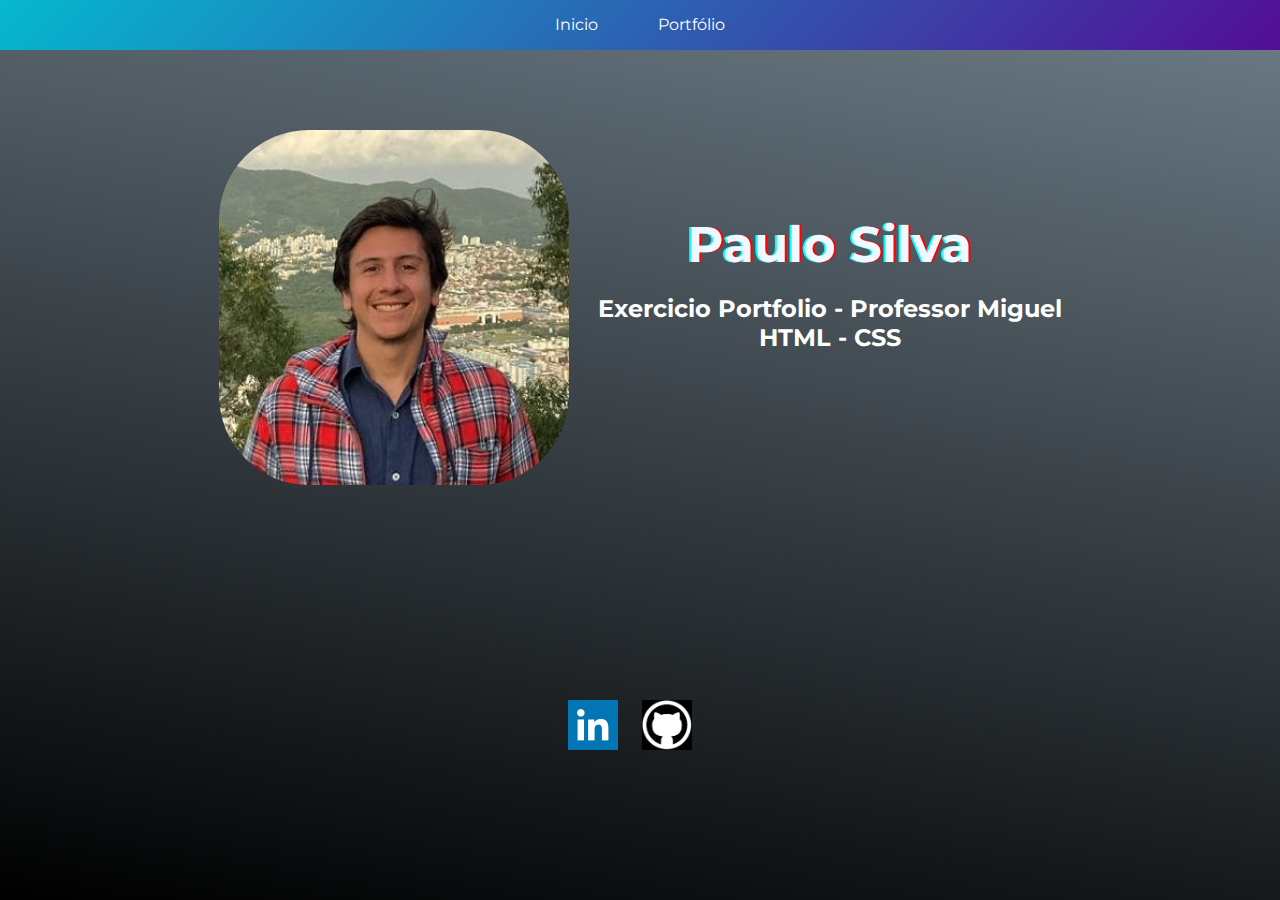
==== index.html @ f244db4f "vamooo" ====
<!DOCTYPE html>
<html>
<head>	<title>Paulo Silva</title>	<meta charset="utf-8">
	<link rel="stylesheet" href="css/styles.css">
	<link rel="preconnect" href="https://fonts.googleapis.com">
	<link rel="preconnect" href="https://fonts.gstatic.com">
	<link href="https://fonts.googleapis.com/css2?family=Montserrat:wght@600&display=swap" rel="stylesheet"> <!-- chamando link da fonte do fonts.google.com -->
	<meta content="width=device-width, initial-scale=1" name="viewport" />
	<script type="text/javascript" src="js/scripts.js"></script>
	<link rel="stylesheet" href="css/mobile.css" media="(max-width:800px)">
</head>
<!-- arrumando um negocio do git -->
<body>
	<div id="navigation" class="navigation">
		<ul>
		<li><a href="index.html">Inicio</a></li>
		<li><a href="portfolio.html">Portfólio</a></li>
		<li id="threeline-icon" class="threeline-icon" onclick="openNav()">&#9776;</li>
		</ul>
	</div>

<div class="capa">
	<div class="profile-pic">
	<img src="img/fotopaulo.jpg" alt="Foto de Paulo">
</div>

<div class="profile-title">	<h1>Paulo Silva</h1>
	<h2 style="color: #ffffff">
	Exercicio Portfolio <span style="color: #ffffff;"> - </span> Professor Miguel<br> HTML <span style="color: rgb(255, 255, 255);">-</span>	CSS </h2>
	
</div>
</body>
<footer>
	<a href="https://www.linkedin.com/in/paulo-malheiros-67a0049b/" target="_blank"><img id="social-img" src="img/174857.png" alt="link do linkedin"></a>
	<a href="https://github.com/pwl1m/IFSC/tree/main/internet/Paulinho" target="_blank"><img id="social-img" src="img/git.png" alt="link do github"></a>
</footer>
</html>
---- css/styles.css ----
html,body{
  margin:0px;
  padding: 0px;
}
/* INDEX */
body{
  background: linear-gradient(10deg,#000000,#6e7d88);
  font-family: 'Montserrat', sans-serif;
  color: aliceblue;
  text-align: center;
  position: relative;
  min-height: 100vh;
}

.navigation{
  background-color: #37718e ;
  height: 50px ;
  background: linear-gradient(135deg,#05b8cf,#530d96);
  animation-duration: 1.5s;
  animation-name: nav;
}

.navigation ul{
  margin-top: 0px;
  list-style: none; /* tirar as bolinhas do 'ul' */
  padding-left: 0px;
  text-align: center; 
  height: 50px;
  display: flex;
  list-style-type: none;
  justify-content: center;
  padding: 0;
}

.navigation a{
  color: #ffffff;
  text-decoration: none;
}

.navigation a:hover{
  color:#000000
}

.navigation li{
  display: inline-block; /* criar os blocos */
  padding-left: 30px;
  padding-right: 30px;
  height: 50px;
  line-height: 50px;
  font-size: 16px;
  
}

.navigation li.threeline-icon{
  display: none;
}

.navigation li.threeline-icon:hover {
  color: #f27609;
  cursor: pointer;
}

.capa div{
  display: inline-block; /* criar blocos */
  height: 650px;
}

.profile-pic{
/* background-color: yellow; */
 /* Opção para caso use cores diferentes para cada bloco e transformar o site responsivo a sempre trabalhar com essa proporção*/
box-sizing: border-box;
animation-name: profile-capa;
animation-duration: 1.5s;
vertical-align: center;
margin-right: 25px;
}

.profile-pic img{
  width: 350px;
  border-radius: 90px;
  margin-top: 80px;
  animation-name: profile-capa;
  animation-duration: 1.5s;
  align-items: center;
}

 .profile-title{
  /* background-color: red; */
  vertical-align: top; /* Opção para caso use cores diferentes para cada bloco e transformar o site responsivo a sempre trabalhar com essa proporção*/
  animation-name: title-capa;
  animation-duration: 1.5s;
} 

.profile-title h1{ /* Titulo de Nome e Exercicio do Professor*/
line-height: 30px; /* diminuir espacamento */
font-size: 50px;
text-shadow: cyan -2px 0, red 2px 0;
margin-top: 180px;
color:#ffffff
text-align: center;
}

#social-img {
  width: 50px;
  padding-right: 20px;
}

@keyframes profile-capa {
  0%  {opacity: 0; transform: translate(0px,20px)}
  100% {opacity: 1; transform: translate(0px,0px)}
}

@keyframes title-capa {
  0%  {opacity: 0; transform: translate(0px,-20px)}
  100% {opacity: 1; transform: translate(0px,0px)}
}

@keyframes nav {
  0%  {opacity: 0;}
  100% {opacity: 1;}
}

@keyframes tela{
  0%  {opacity: 0;}
  100% {opacity: 1;}
}

@media (max-width:1200px){

.navigation li{
  display: none;
}

.navigation li.threeline-icon{
  display: inline-block;  
  text-align: right;
}

.capa div{
  display: block; /* criar blocos */
  height: auto;
}

.profile-pic{
width: 100%;
}

.profile-pic img{
  margin-top: 0;
  max-width: 80%;
}

.profile-title{
width: 100%;
text-align: center;
}

.profile-title h1{
margin-top: 20px;
font-size: 40px;
}

.main {
  padding-top: 5px;
  padding-right: 5%;
  padding-bottom: 40px;
  padding-left: 5%;
}

.main a{
  overflow-wrap: break-word;
  word-wrap: break-word;
}

.miniatura{
max-width: 100%;
background-size: auto 100%;

}

.blackbox{
  opacity: 0.5%;
}

.menujs{
height: auto;
}

.menujs ul{
height: auto;
text-align: center;
}

.menujs li{
  display:block;
}

#page-container {

}

#content-wrap {
  padding-bottom: 2.5rem;    /* Footer height */
}

#footer {
  position: absolute;
  bottom: 0;
  width: 100%;
  height: 2.5rem;            /* Footer height */
}
---- css/mobile.css ----
nav{
    width: 100%;
    position: fixed;
    bottom:0;
    left:0;
}

.container{
    margin-bottom: 150px;
    min-height: 100vh; /**/
}

/* para impressoras */
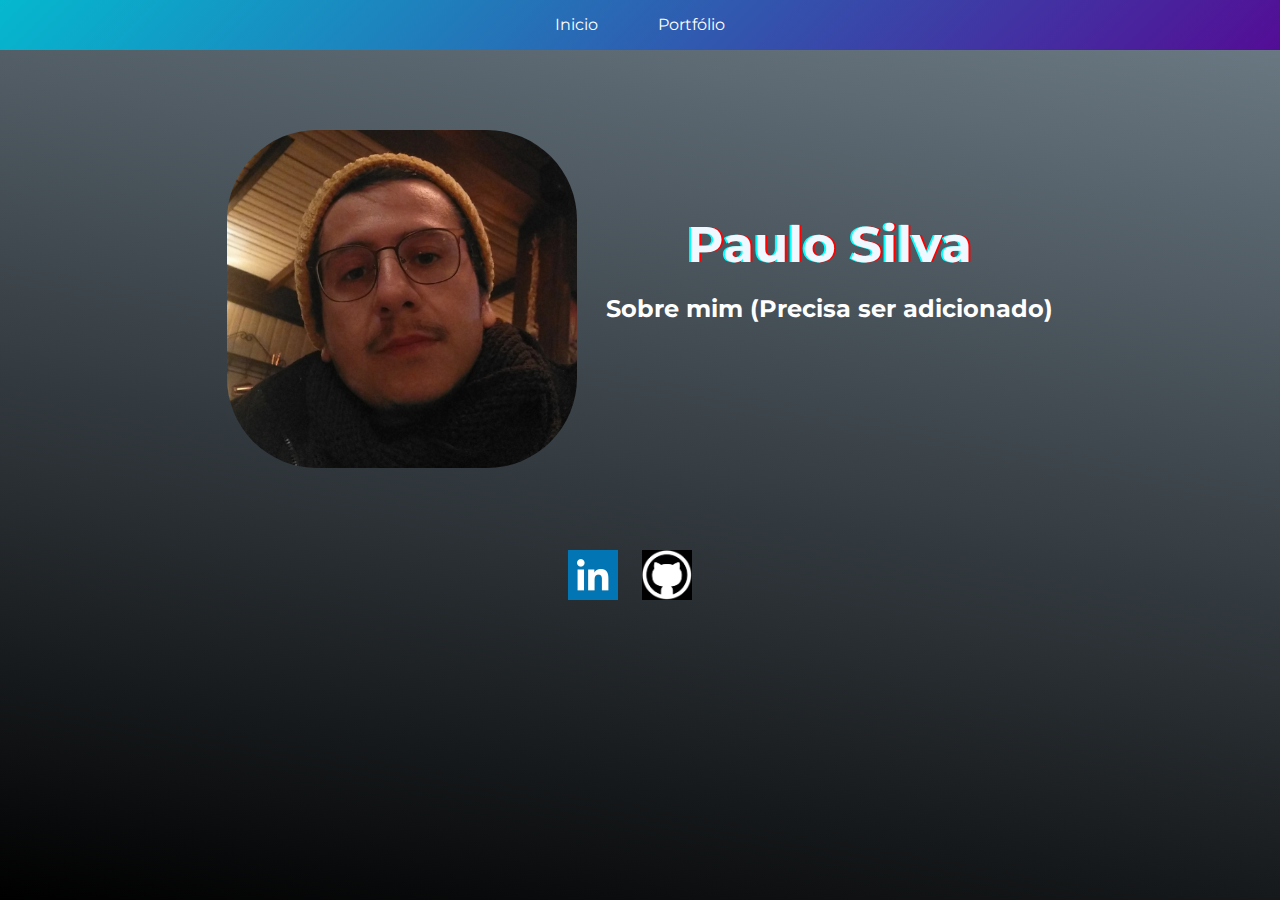
==== commit e211724f: "Trocando foto e alguns links do Index" ====
--- a/index.html
+++ b/index.html
@@ -26,12 +26,12 @@
 
 <div class="profile-title">	<h1>Paulo Silva</h1>
 	<h2 style="color: #ffffff">
-	Exercicio Portfolio <span style="color: #ffffff;"> - </span> Professor Miguel<br> HTML <span style="color: rgb(255, 255, 255);">-</span>	CSS </h2>
+	Sobre mim (Precisa ser adicionado) </h2>
 	
 </div>
 </body>
 <footer>
 	<a href="https://www.linkedin.com/in/paulo-malheiros-67a0049b/" target="_blank"><img id="social-img" src="img/174857.png" alt="link do linkedin"></a>
-	<a href="https://github.com/pwl1m/IFSC/tree/main/internet/Paulinho" target="_blank"><img id="social-img" src="img/git.png" alt="link do github"></a>
+	<a href="https://github.com/pwl1m" target="_blank"><img id="social-img" src="img/git.png" alt="link do github"></a>
 </footer>
 </html>
--- a/css/styles.css
+++ b/css/styles.css
@@ -62,7 +62,7 @@
 
 .capa div{
   display: inline-block; /* criar blocos */
-  height: 650px;
+  height: 500px;
 }
 
 .profile-pic{
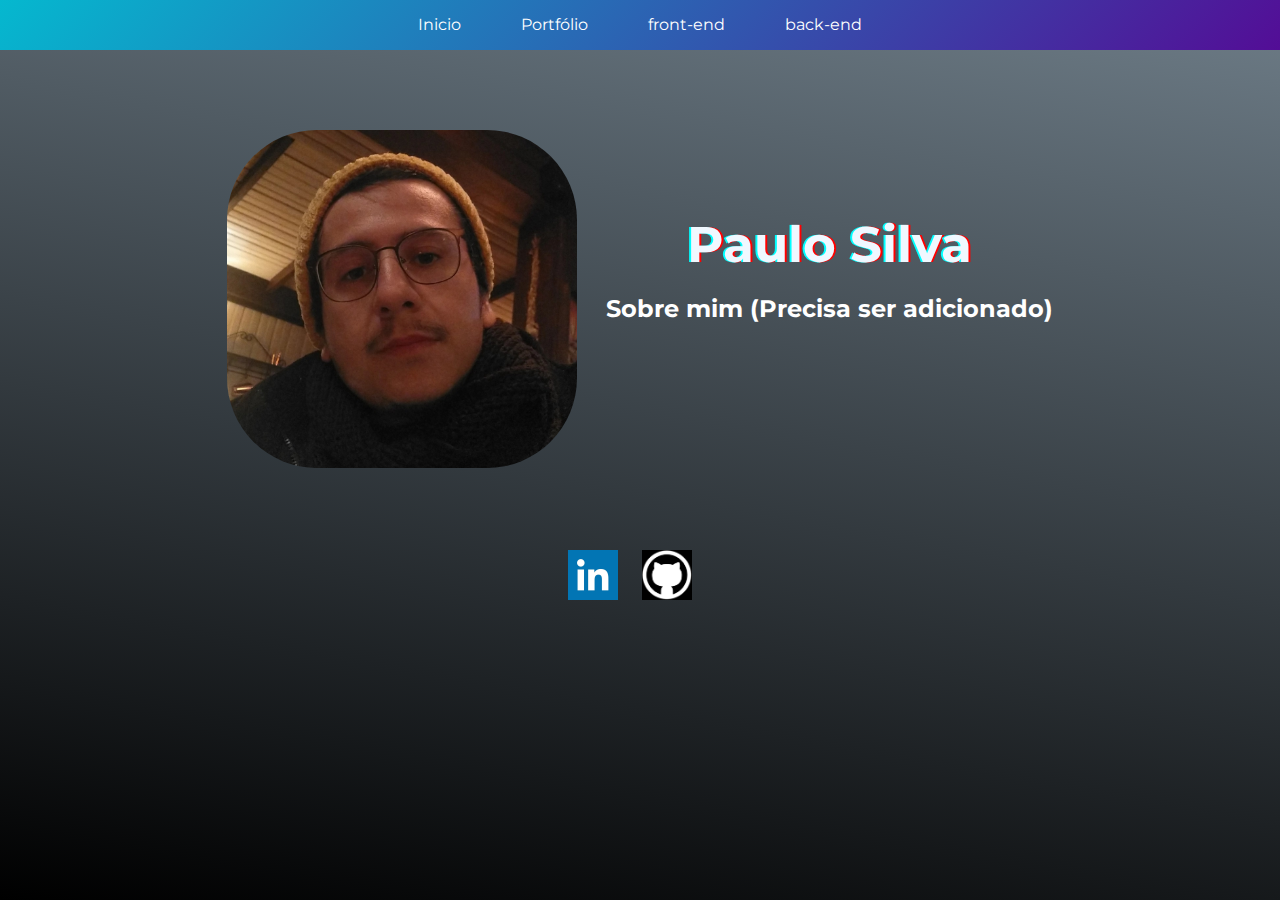
==== commit 5b3d832a: "add opcoes na navbar" ====
--- a/index.html
+++ b/index.html
@@ -15,6 +15,8 @@
 		<ul>
 		<li><a href="index.html">Inicio</a></li>
 		<li><a href="portfolio.html">Portfólio</a></li>
+		<li><a href="portfolio.html">front-end</a></li>
+		<li><a href="portfolio.html">back-end</a></li>
 		<li id="threeline-icon" class="threeline-icon" onclick="openNav()">&#9776;</li>
 		</ul>
 	</div>
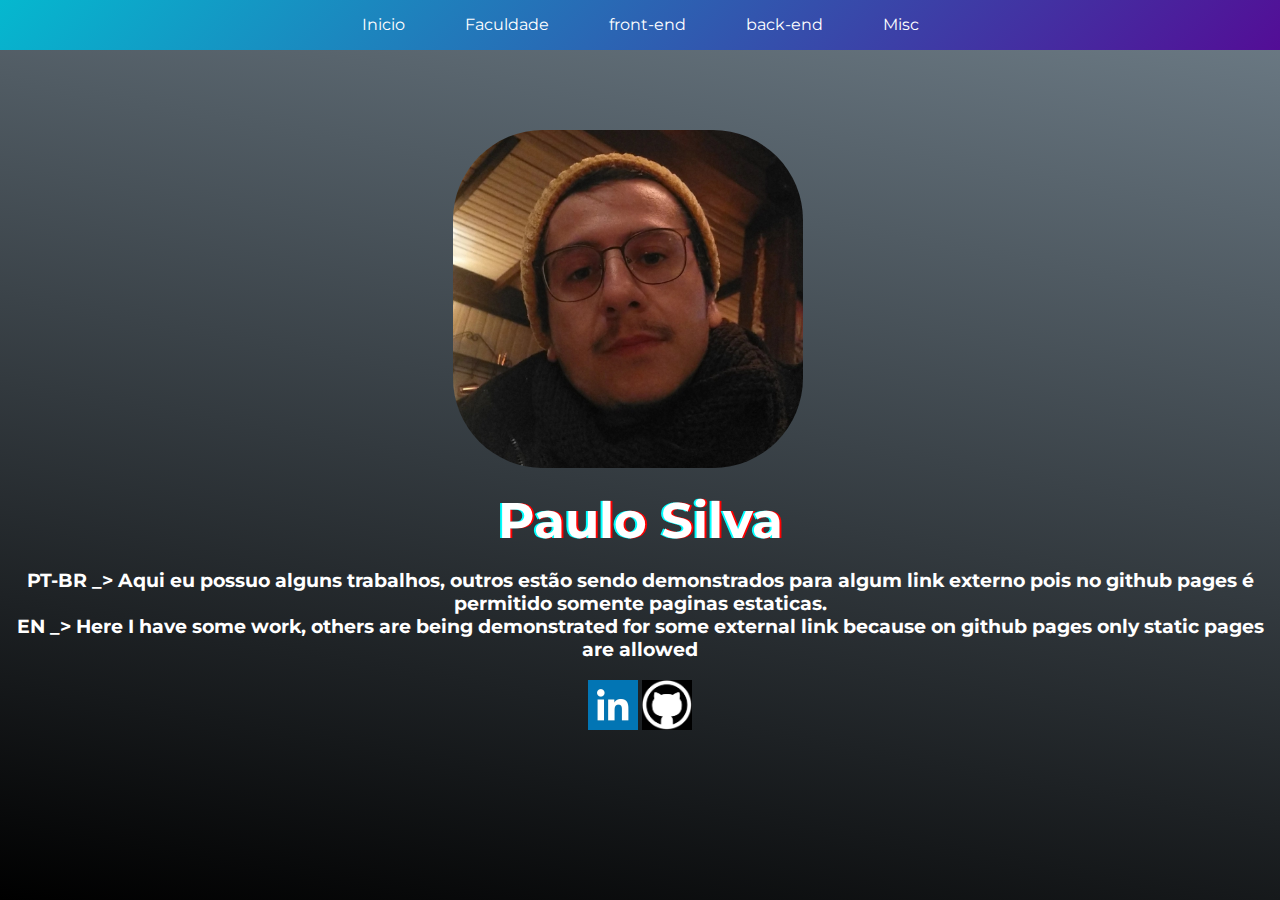
==== commit f53bc504: "Organizando algumas coisas" ====
--- a/index.html
+++ b/index.html
@@ -9,14 +9,15 @@
 	<script type="text/javascript" src="js/scripts.js"></script>
 	<link rel="stylesheet" href="css/mobile.css" media="(max-width:800px)">
 </head>
-<!-- arrumando um negocio do git -->
+
 <body>
 	<div id="navigation" class="navigation">
 		<ul>
 		<li><a href="index.html">Inicio</a></li>
-		<li><a href="portfolio.html">Portfólio</a></li>
+		<li><a href="portfolio.html">Faculdade</a></li>
 		<li><a href="portfolio.html">front-end</a></li>
 		<li><a href="portfolio.html">back-end</a></li>
+		<li><a href="portfolio.html">Misc</a></li>
 		<li id="threeline-icon" class="threeline-icon" onclick="openNav()">&#9776;</li>
 		</ul>
 	</div>
@@ -28,7 +29,13 @@
 
 <div class="profile-title">	<h1>Paulo Silva</h1>
 	<h2 style="color: #ffffff">
-	Sobre mim (Precisa ser adicionado) </h2>
+	
+	</h2>
+	
+	<h3 style="color: #ffffff">
+	PT-BR _> Aqui eu possuo alguns trabalhos, outros estão sendo demonstrados para algum link externo pois no github pages é permitido somente paginas estaticas. 
+	<br>EN _> Here I have some work, others are being demonstrated for some external link because on github pages only static pages are allowed
+</h2>
 	
 </div>
 </body>
--- a/css/styles.css
+++ b/css/styles.css
@@ -1,10 +1,12 @@
-  html,body{
-  margin:0px;
-  padding: 0px;
-}
-/* INDEX */
-body{
-  background: linear-gradient(10deg,#000000,#6e7d88);
+/* Reset de estilos padrão */
+html, body {
+  margin: 0;
+  padding: 0;
+}
+
+/* Estilos para o corpo da página INDEX */
+body {
+  background: linear-gradient(10deg, #000000, #6e7d88);
   font-family: 'Montserrat', sans-serif;
   color: aliceblue;
   text-align: center;
@@ -12,46 +14,43 @@
   min-height: 100vh;
 }
 
-.navigation{
-  background-color: #37718e ;
-  height: 50px ;
-  background: linear-gradient(135deg,#05b8cf,#530d96);
+/* Estilos para a barra de navegação */
+.navigation {
+  background-color: #37718e;
+  height: 50px;
+  background: linear-gradient(135deg, #05b8cf, #530d96);
   animation-duration: 1.5s;
   animation-name: nav;
 }
 
-.navigation ul{
-  margin-top: 0px;
-  list-style: none; /* tirar as bolinhas do 'ul' */
-  padding-left: 0px;
-  text-align: center; 
+.navigation ul {
+  margin: 0;
+  padding: 0;
+  list-style: none;
+  text-align: center;
   height: 50px;
   display: flex;
-  list-style-type: none;
   justify-content: center;
-  padding: 0;
-}
-
-.navigation a{
+}
+
+.navigation a {
   color: #ffffff;
   text-decoration: none;
 }
 
-.navigation a:hover{
-  color:#000000
-}
-
-.navigation li{
-  display: inline-block; /* criar os blocos */
-  padding-left: 30px;
-  padding-right: 30px;
+.navigation a:hover {
+  color: #000000;
+}
+
+.navigation li {
+  display: inline-block;
+  padding: 0 30px;
   height: 50px;
   line-height: 50px;
   font-size: 16px;
-  
-}
-
-.navigation li.threeline-icon{
+}
+
+.navigation li.threeline-icon {
   display: none;
 }
 
@@ -60,152 +59,153 @@
   cursor: pointer;
 }
 
-.capa div{
-  display: inline-block; /* criar blocos */
-  height: 500px;
-}
-
-.profile-pic{
-/* background-color: yellow; */
- /* Opção para caso use cores diferentes para cada bloco e transformar o site responsivo a sempre trabalhar com essa proporção*/
-box-sizing: border-box;
-animation-name: profile-capa;
-animation-duration: 1.5s;
-vertical-align: center;
-margin-right: 25px;
-}
-
-.profile-pic img{
+/* Estilos para a seção da capa */
+.capa div {
+  display: inline-block;
+}
+
+.profile-pic {
+  box-sizing: border-box;
+  animation-name: profile-capa;
+  animation-duration: 1.5s;
+  margin-right: 25px;
+}
+
+.profile-pic img {
   width: 350px;
   border-radius: 90px;
   margin-top: 80px;
-  animation-name: profile-capa;
-  animation-duration: 1.5s;
-  align-items: center;
-}
-
- .profile-title{
-  /* background-color: red; */
-  vertical-align: top; /* Opção para caso use cores diferentes para cada bloco e transformar o site responsivo a sempre trabalhar com essa proporção*/
+}
+
+.profile-title {
+  vertical-align: top;
   animation-name: title-capa;
   animation-duration: 1.5s;
-} 
-
-.profile-title h1{ /* Titulo de Nome e Exercicio do Professor*/
-line-height: 30px; /* diminuir espacamento */
-font-size: 50px;
-text-shadow: cyan -2px 0, red 2px 0;
-margin-top: 180px;
-color:#ffffff
-text-align: center;
-}
-
+}
+
+.profile-title h1 {
+  line-height: 30px;
+  font-size: 50px;
+  text-shadow: cyan -2px 0, red 2px 0;
+  color: #ffffff;
+  text-align: center;
+}
+
+.profile-title h2 {
+  text-align: center;
+  margin-left: 20%;
+  margin-right: 20%;
+}
+
+/* Estilos para as imagens sociais */
 #social-img {
   width: 50px;
-  padding-right: 20px;
-}
-
+  margin-left: auto;
+  margin-right: auto;
+}
+
+/* Animações */
 @keyframes profile-capa {
-  0%  {opacity: 0; transform: translate(0px,20px)}
-  100% {opacity: 1; transform: translate(0px,0px)}
+  0% {
+    opacity: 0;
+    transform: translate(0px, 20px);
+  }
+  100% {
+    opacity: 1;
+    transform: translate(0px, 0px);
+  }
 }
 
 @keyframes title-capa {
-  0%  {opacity: 0; transform: translate(0px,-20px)}
-  100% {opacity: 1; transform: translate(0px,0px)}
+  0% {
+    opacity: 0;
+    transform: translate(0px, -20px);
+  }
+  100% {
+    opacity: 1;
+    transform: translate(0px, 0px);
+  }
 }
 
 @keyframes nav {
-  0%  {opacity: 0;}
-  100% {opacity: 1;}
-}
-
-@keyframes tela{
-  0%  {opacity: 0;}
-  100% {opacity: 1;}
-}
-
-@media (max-width:1200px){
-
-.navigation li{
-  display: none;
-}
-
-.navigation li.threeline-icon{
-  display: inline-block;  
-  text-align: right;
-}
-
-.capa div{
-  display: block; /* criar blocos */
-  height: auto;
-}
-
-.profile-pic{
-width: 100%;
-}
-
-.profile-pic img{
-  margin-top: 0;
-  max-width: 80%;
-}
-
-.profile-title{
-width: 100%;
-text-align: center;
-}
-
-.profile-title h1{
-margin-top: 20px;
-font-size: 40px;
-}
-
-.main {
-  padding-top: 5px;
-  padding-right: 5%;
-  padding-bottom: 40px;
-  padding-left: 5%;
-}
-
-.main a{
-  overflow-wrap: break-word;
-  word-wrap: break-word;
-}
-
-.miniatura{
-max-width: 100%;
-background-size: auto 100%;
-
-}
-
-.blackbox{
-  opacity: 0.5%;
-}
-
-.menujs{
-height: auto;
-}
-
-.menujs ul{
-height: auto;
-text-align: center;
-}
-
-.menujs li{
-  display:block;
-}
-
-#page-container {
-
-}
-
-#content-wrap {
-  padding-bottom: 2.5rem;    /* Footer height */
-}
-
-#footer {
-  position: absolute;
-  bottom: 0;
-  width: 100%;
-  height: 2.5rem;            /* Footer height */
-}+  0% {
+    opacity: 0;
+  }
+  100% {
+    opacity: 1;
+  }
+}
+
+/* Estilos responsivos */
+@media (max-width: 1200px) {
+  .navigation li {
+    display: none;
+  }
+
+  .navigation li.threeline-icon {
+    display: inline-block;
+    text-align: right;
+  }
+
+  .capa div {
+    display: block;
+  }
+
+  .profile-pic {
+    width: 100%;
+  }
+
+  .profile-pic img {
+    margin-top: 0;
+    max-width: 80%;
+  }
+
+  .profile-title {
+    width: 100%;
+    text-align: center;
+  }
+
+  .profile-title h1 {
+    font-size: 40px;
+  }
+
+  .main {
+    padding: 5px 5% 40px 5%;
+  }
+
+  .main a {
+    overflow-wrap: break-word;
+    word-wrap: break-word;
+  }
+
+  .miniatura {
+    max-width: 100%;
+    background-size: auto 100%;
+  }
+
+  .blackbox {
+    opacity: 0.5%;
+  }
+
+  .menujs,
+  .menujs ul {
+    height: auto;
+    text-align: center;
+  }
+
+  .menujs li {
+    display: block;
+  }
+
+  #page-container {}
+
+  #content-wrap {
+    padding-bottom: 2.5rem;
+  }
+
+  #footer {
+    position: absolute;
+    bottom: 0;
+    width: 100%;
+  }
+}
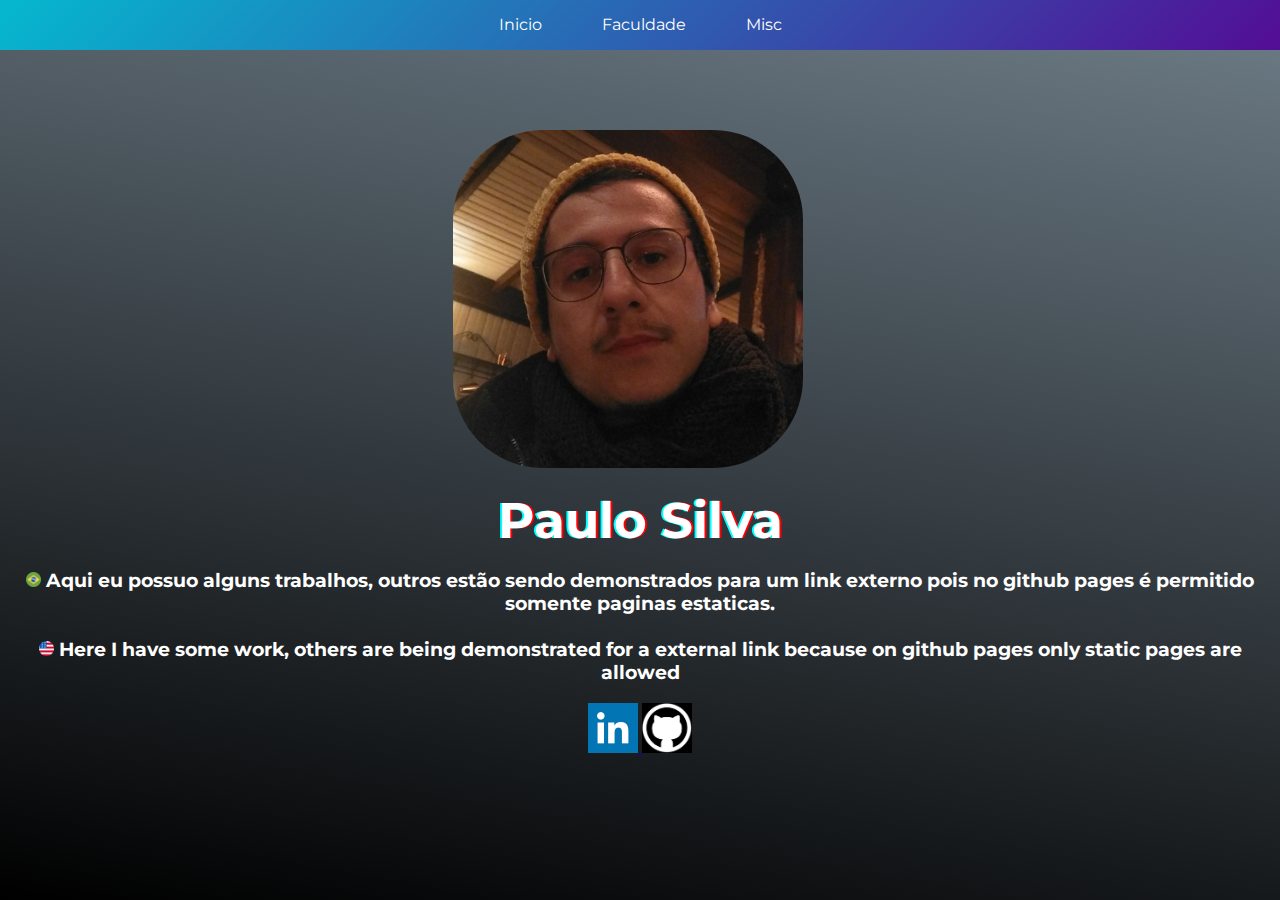
==== commit 425b10e8: "att pastas alinhamento de textos e refatoração do código" ====
--- a/index.html
+++ b/index.html
@@ -1,46 +1,52 @@
 <!DOCTYPE html>
 <html>
 <head>	<title>Paulo Silva</title>	<meta charset="utf-8">
-	<link rel="stylesheet" href="css/styles.css">
+	<link rel="stylesheet" href="css/primary/styles.css">
+	<link rel="stylesheet" href="css/mobile.css" media="(max-width:800px)">
 	<link rel="preconnect" href="https://fonts.googleapis.com">
 	<link rel="preconnect" href="https://fonts.gstatic.com">
-	<link href="https://fonts.googleapis.com/css2?family=Montserrat:wght@600&display=swap" rel="stylesheet"> <!-- chamando link da fonte do fonts.google.com -->
+	<link href="https://fonts.googleapis.com/css2?family=Montserrat:wght@600&display=swap" 
+	rel="stylesheet">
 	<meta content="width=device-width, initial-scale=1" name="viewport" />
 	<script type="text/javascript" src="js/scripts.js"></script>
-	<link rel="stylesheet" href="css/mobile.css" media="(max-width:800px)">
-</head>
+	</head>
 
 <body>
 	<div id="navigation" class="navigation">
 		<ul>
-		<li><a href="index.html">Inicio</a></li>
-		<li><a href="portfolio.html">Faculdade</a></li>
-		<li><a href="portfolio.html">front-end</a></li>
-		<li><a href="portfolio.html">back-end</a></li>
-		<li><a href="portfolio.html">Misc</a></li>
-		<li id="threeline-icon" class="threeline-icon" onclick="openNav()">&#9776;</li>
+			<li><a href="index.html">Inicio</a></li>
+			<li><a href="portfolio.html">Faculdade</a></li>
+			<li><a href="portfolio.html">Misc</a></li>
+			<li id="threeline-icon" class="threeline-icon" onclick="openNav()">&#9776;</li>
 		</ul>
 	</div>
 
 <div class="capa">
 	<div class="profile-pic">
-	<img src="img/fotopaulo.jpg" alt="Foto de Paulo">
-</div>
+		<img src="img/fotopaulo.jpg" alt="Foto de Paulo">
+		</div>
+	</div>
 
 <div class="profile-title">	<h1>Paulo Silva</h1>
-	<h2 style="color: #ffffff">
-	
-	</h2>
-	
 	<h3 style="color: #ffffff">
-	PT-BR _> Aqui eu possuo alguns trabalhos, outros estão sendo demonstrados para algum link externo pois no github pages é permitido somente paginas estaticas. 
-	<br>EN _> Here I have some work, others are being demonstrated for some external link because on github pages only static pages are allowed
-</h2>
-	
-</div>
-</body>
-<footer>
-	<a href="https://www.linkedin.com/in/paulo-malheiros-67a0049b/" target="_blank"><img id="social-img" src="img/174857.png" alt="link do linkedin"></a>
-	<a href="https://github.com/pwl1m" target="_blank"><img id="social-img" src="img/git.png" alt="link do github"></a>
-</footer>
-</html>
+		<a href="" target="_blank"><img id="icon-img" src="img/brasil.png"></a>
+		Aqui eu possuo alguns trabalhos, outros estão sendo demonstrados para um 
+		link externo pois no github pages é permitido somente paginas estaticas. 
+	<br><br> 
+		<a href="" target="_blank"><img id="icon-img" src="img/estados-unidos.png"></a>
+		Here I have some work, others are being demonstrated for a external link 
+		because on github pages only static pages are allowed
+	</h3>
+	</div>
+
+	<footer>
+		<a href="https://www.linkedin.com/in/paulo-malheiros-67a0049b/" target="_blank">
+			<img id="social-img" src="img/174857.png" alt="link do linkedin">
+			</a>
+		<a href="https://github.com/pwl1m" target="_blank">
+			<img id="social-img" src="img/git.png" alt="link do github">
+			</a>
+	</footer>
+
+	</body>
+</html>--- a/css/primary/styles.css
+++ b/css/primary/styles.css
@@ -0,0 +1,215 @@
+/* Reset de estilos padrão */
+html, body {
+  margin: 0;
+  padding: 0;
+}
+
+/* Estilos para o corpo da página INDEX */
+body {
+  background: linear-gradient(10deg, #000000, #6e7d88);
+  font-family: 'Montserrat', sans-serif;
+  color: aliceblue;
+  text-align: center;
+  position: relative;
+  min-height: 100vh;
+}
+
+/* Estilos para a barra de navegação */
+.navigation {
+  background-color: #37718e;
+  height: 50px;
+  background: linear-gradient(135deg, #05b8cf, #530d96);
+  animation-duration: 1.5s;
+  animation-name: nav;
+}
+
+.navigation ul {
+  margin: 0;
+  padding: 0;
+  list-style: none;
+  text-align: center;
+  height: 50px;
+  display: flex;
+  justify-content: center;
+}
+
+.navigation a {
+  color: #ffffff;
+  text-decoration: none;
+}
+
+.navigation a:hover {
+  color: #000000;
+}
+
+.navigation li {
+  display: inline-block;
+  padding: 0 30px;
+  height: 50px;
+  line-height: 50px;
+  font-size: 16px;
+}
+
+.navigation li.threeline-icon {
+  display: none;
+}
+
+.navigation li.threeline-icon:hover {
+  color: #f27609;
+  cursor: pointer;
+}
+
+/* Estilos para a seção da capa */
+.capa div {
+  display: inline-block;
+}
+
+.profile-pic {
+  box-sizing: border-box;
+  animation-name: profile-capa;
+  animation-duration: 1.5s;
+  margin-right: 25px;
+}
+
+.profile-pic img {
+  width: 350px;
+  border-radius: 90px;
+  margin-top: 80px;
+}
+
+.profile-title {
+  vertical-align: top;
+  animation-name: title-capa;
+  animation-duration: 1.5s;
+}
+
+.profile-title h1 {
+  line-height: 30px;
+  font-size: 50px;
+  text-shadow: cyan -2px 0, red 2px 0;
+  color: #ffffff;
+  text-align: center;
+}
+
+.profile-title h2 {
+  text-align: center;
+  margin-left: 20%;
+  margin-right: 20%;
+}
+
+/* Estilos para as imagens sociais */
+#social-img {
+  width: 50px;
+  margin-left: auto;
+  margin-right: auto;
+}
+
+#icon-img {
+  width: 15px;
+  margin-left: auto;
+  margin-right: auto;
+}
+
+/* Animações */
+@keyframes profile-capa {
+  0% {
+    opacity: 0;
+    transform: translate(0px, 20px);
+  }
+  100% {
+    opacity: 1;
+    transform: translate(0px, 0px);
+  }
+}
+
+@keyframes title-capa {
+  0% {
+    opacity: 0;
+    transform: translate(0px, -20px);
+  }
+  100% {
+    opacity: 1;
+    transform: translate(0px, 0px);
+  }
+}
+
+@keyframes nav {
+  0% {
+    opacity: 0;
+  }
+  100% {
+    opacity: 1;
+  }
+}
+
+/* Estilos responsivos */
+@media (max-width: 1200px) {
+  .navigation li {
+    display: none;
+  }
+
+  .navigation li.threeline-icon {
+    display: inline-block;
+    text-align: right;
+  }
+
+  .capa div {
+    display: block;
+  }
+
+  .profile-pic {
+    width: 100%;
+  }
+
+  .profile-pic img {
+    margin-top: 0;
+    max-width: 80%;
+  }
+
+  .profile-title {
+    width: 100%;
+    text-align: center;
+  }
+
+  .profile-title h1 {
+    font-size: 40px;
+  }
+
+  .main {
+    padding: 5px 5% 40px 5%;
+  }
+
+  .main a {
+    overflow-wrap: break-word;
+    word-wrap: break-word;
+  }
+
+  .miniatura {
+    max-width: 100%;
+    background-size: auto 100%;
+  }
+
+  .blackbox {
+    opacity: 0.5%;
+  }
+
+  .menujs,
+  .menujs ul {
+    height: auto;
+    text-align: center;
+  }
+
+  .menujs li {
+    display: block;
+  }
+
+  #content-wrap {
+    padding-bottom: 2.5rem;
+  }
+
+  #footer {
+    position: fixed;
+    bottom: 0;
+    width: 100%;
+  }
+}
